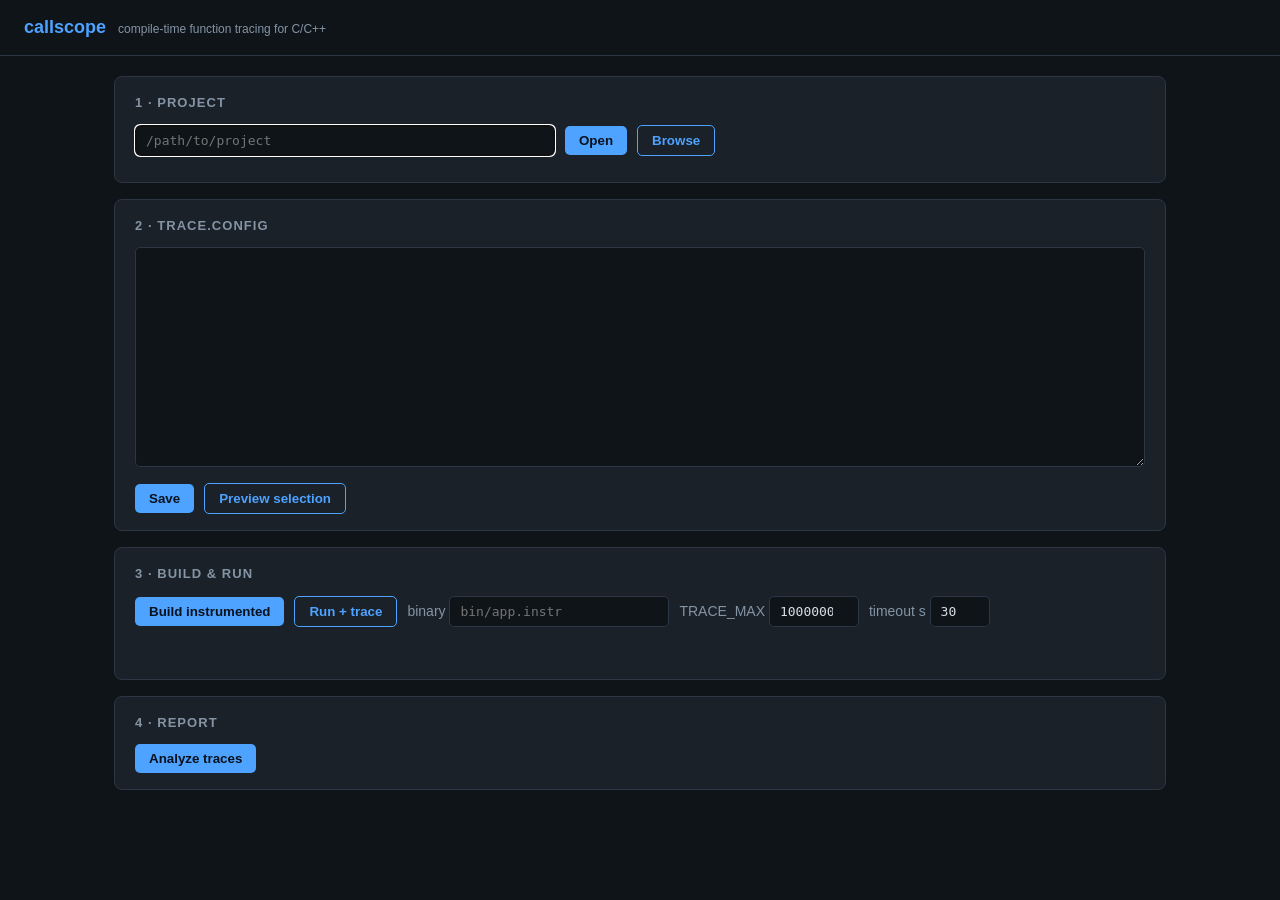
==== src/callscope/ui/static/index.html @ 3f9e9c82 "Rebrand to callscope; add STATUS.md, docs site, and CI/CD - Rename package/CLI/integrations tracekit" ====
<!DOCTYPE html>
<html lang="en">
<head>
<meta charset="utf-8">
<meta name="viewport" content="width=device-width, initial-scale=1">
<title>callscope</title>
<style>
  :root { --bg:#0f1419; --panel:#1a2129; --border:#2c3644; --fg:#d5dde6;
          --dim:#8494a5; --accent:#4da3ff; --ok:#4caf7d; --err:#e05c5c; }
  * { box-sizing: border-box; }
  body { margin:0; background:var(--bg); color:var(--fg);
         font:14px/1.5 -apple-system, "Segoe UI", Roboto, sans-serif; }
  header { padding:14px 24px; border-bottom:1px solid var(--border);
           display:flex; align-items:baseline; gap:12px; }
  header h1 { font-size:18px; margin:0; color:var(--accent); }
  header span { color:var(--dim); font-size:12px; }
  main { max-width:1100px; margin:0 auto; padding:20px 24px; }
  section { background:var(--panel); border:1px solid var(--border);
            border-radius:8px; padding:16px 20px; margin-bottom:16px; }
  h2 { font-size:13px; text-transform:uppercase; letter-spacing:.08em;
       color:var(--dim); margin:0 0 12px; }
  input[type=text], input[type=number], textarea {
       background:var(--bg); color:var(--fg); border:1px solid var(--border);
       border-radius:5px; padding:7px 10px; font:13px ui-monospace, monospace; }
  input[type=text] { width:420px; }
  textarea { width:100%; height:220px; resize:vertical; }
  button { background:var(--accent); color:#08111d; border:0; border-radius:5px;
           padding:7px 14px; font-weight:600; cursor:pointer; }
  button.ghost { background:transparent; color:var(--accent);
                 border:1px solid var(--accent); }
  button:disabled { opacity:.4; cursor:default; }
  .row { display:flex; gap:10px; align-items:center; flex-wrap:wrap; }
  .dim { color:var(--dim); }
  .ok { color:var(--ok); } .err { color:var(--err); }
  pre { background:var(--bg); border:1px solid var(--border); border-radius:5px;
        padding:10px; overflow:auto; max-height:280px;
        font:12px/1.4 ui-monospace, monospace; white-space:pre-wrap; }
  table { border-collapse:collapse; width:100%;
          font:12.5px ui-monospace, monospace; }
  th, td { text-align:right; padding:4px 10px;
           border-bottom:1px solid var(--border); }
  th { color:var(--dim); cursor:pointer; user-select:none; }
  th.sel { color:var(--accent); }
  td.l, th.l { text-align:left; }
  .browse { margin-top:10px; }
  .browse a { color:var(--accent); cursor:pointer; text-decoration:none;
              display:inline-block; padding:2px 6px; border-radius:4px; }
  .browse a:hover { background:var(--border); }
  .badge { font-size:11px; color:var(--dim); border:1px solid var(--border);
           border-radius:4px; padding:1px 6px; margin-left:6px; }
  #status { min-height:20px; margin:8px 0; }
</style>
</head>
<body>
<header><h1>callscope</h1><span>compile-time function tracing for C/C++</span></header>
<main>

<section>
  <h2>1 · Project</h2>
  <div class="row">
    <input type="text" id="path" placeholder="/path/to/project" autofocus>
    <button onclick="loadProject()">Open</button>
    <button class="ghost" onclick="browse(curPath())">Browse</button>
  </div>
  <div id="browse" class="browse"></div>
  <div id="projinfo" class="dim" style="margin-top:8px"></div>
</section>

<section>
  <h2>2 · trace.config</h2>
  <textarea id="config" spellcheck="false"></textarea>
  <div class="row" style="margin-top:10px">
    <button onclick="saveConfig()">Save</button>
    <button class="ghost" onclick="scan()">Preview selection</button>
    <span id="scanresult" class="dim"></span>
  </div>
</section>

<section>
  <h2>3 · Build &amp; run</h2>
  <div class="row">
    <button onclick="build()">Build instrumented</button>
    <button class="ghost" onclick="runTarget()">Run + trace</button>
    <label class="dim">binary <input type="text" id="binary" style="width:220px" placeholder="bin/app.instr"></label>
    <label class="dim">TRACE_MAX <input type="number" id="trace_max" value="1000000" style="width:90px"></label>
    <label class="dim">timeout s <input type="number" id="timeout" value="30" style="width:60px"></label>
  </div>
  <div id="status"></div>
  <pre id="log" style="display:none"></pre>
</section>

<section>
  <h2>4 · Report</h2>
  <div class="row">
    <button onclick="analyzeReport()">Analyze traces</button>
    <span id="summary" class="dim"></span>
  </div>
  <div id="report"></div>
</section>

</main>
<script>
let project = "";

function curPath() { return document.getElementById("path").value || "/"; }
function setStatus(msg, cls) {
  const el = document.getElementById("status");
  el.textContent = msg; el.className = cls || "dim";
}
async function api(url, opts) {
  const r = await fetch(url, opts);
  const body = await r.json().catch(() => ({}));
  if (!r.ok) throw new Error(body.detail || r.statusText);
  return body;
}
function showLog(text) {
  const el = document.getElementById("log");
  el.style.display = text ? "block" : "none";
  el.textContent = text;
}

async function browse(path) {
  try {
    const d = await api("/api/browse?path=" + encodeURIComponent(path));
    document.getElementById("path").value = d.path;
    const div = document.getElementById("browse");
    let html = `<a onclick="browse('${d.parent}')">.. (up)</a> `;
    for (const e of d.entries) {
      const badges = (e.has_makefile ? '<span class="badge">make</span>' : "")
                   + (e.has_cmake ? '<span class="badge">cmake</span>' : "");
      html += `<a onclick="browse('${d.path}/${e.name}')">${e.name}/</a>${badges} `;
    }
    div.innerHTML = html;
  } catch (e) { setStatus(e.message, "err"); }
}

async function loadProject() {
  project = curPath();
  try {
    const d = await api("/api/project?path=" + encodeURIComponent(project));
    document.getElementById("projinfo").textContent =
      `${d.sources} sources · build: ${d.build}` +
      (d.has_callscope_dir ? " · callscope runtime present" : " · run `callscope init` there first") +
      (d.binaries.length ? ` · binaries: ${d.binaries.join(", ")}` : "");
    if (d.binaries.length) document.getElementById("binary").value = d.binaries[0];
    const c = await api("/api/config?path=" + encodeURIComponent(project));
    document.getElementById("config").value = c.content;
    setStatus("project loaded", "ok");
  } catch (e) { setStatus(e.message, "err"); }
}

async function saveConfig() {
  try {
    await api("/api/config", {method:"POST",
      headers:{"Content-Type":"application/json"},
      body: JSON.stringify({path: project,
                            content: document.getElementById("config").value})});
    setStatus("trace.config saved", "ok");
  } catch (e) { setStatus(e.message, "err"); }
}

async function scan() {
  try {
    const d = await api("/api/scan?path=" + encodeURIComponent(project));
    document.getElementById("scanresult").textContent =
      `${d.total} sources: ${d.instrumented} instrumented, ${d.excluded.length} excluded` +
      (d.excluded.length ? ` (${d.excluded.slice(0,5).join(", ")}${d.excluded.length>5?", …":""})` : "");
  } catch (e) { setStatus(e.message, "err"); }
}

async function build() {
  setStatus("building…", "dim"); showLog("");
  try {
    const d = await api("/api/build", {method:"POST",
      headers:{"Content-Type":"application/json"},
      body: JSON.stringify({path: project})});
    showLog(d.log);
    setStatus(d.ok ? "build OK" + (d.binaries.length ? `: ${d.binaries.join(", ")}` : "")
                   : "build FAILED", d.ok ? "ok" : "err");
    if (d.binaries.length) document.getElementById("binary").value = d.binaries[0];
  } catch (e) { setStatus(e.message, "err"); }
}

async function runTarget() {
  const binary = document.getElementById("binary").value;
  if (!binary) { setStatus("no binary selected — build first", "err"); return; }
  setStatus("running with TRACE_ENABLE=1 …", "dim");
  try {
    const d = await api("/api/run", {method:"POST",
      headers:{"Content-Type":"application/json"},
      body: JSON.stringify({path: project, binary: binary,
        trace_max: +document.getElementById("trace_max").value,
        timeout: +document.getElementById("timeout").value})});
    showLog(d.output);
    setStatus(`run finished · ${d.trace_files} trace files`, "ok");
  } catch (e) { setStatus(e.message, "err"); }
}

let rows = [], sortKey = "self_ms";
function renderTable() {
  const cols = [["calls","calls"],["incl_ms","incl ms"],["self_ms","self ms"],
                ["max_ms","max ms"]];
  let html = "<table><tr>" + cols.map(([k,label]) =>
      `<th class="${sortKey===k?"sel":""}" onclick="sortKey='${k}';renderTable()">${label}</th>`).join("")
      + '<th class="l">function</th></tr>';
  for (const r of [...rows].sort((a,b) => b[sortKey]-a[sortKey]).slice(0, 50)) {
    html += `<tr><td>${r.calls}</td><td>${r.incl_ms.toFixed(3)}</td>` +
            `<td>${r.self_ms.toFixed(3)}</td><td>${r.max_ms.toFixed(3)}</td>` +
            `<td class="l">${r.function} <span class="dim">${r.location}</span></td></tr>`;
  }
  html += "</table>";
  document.getElementById("report").innerHTML = html;
}

async function analyzeReport() {
  const binary = document.getElementById("binary").value;
  try {
    const d = await api("/api/analyze?path=" + encodeURIComponent(project)
                        + "&binary=" + encodeURIComponent(binary));
    rows = d.rows;
    document.getElementById("summary").textContent =
      `events=${d.events} threads=${d.threads} functions=${d.functions} ` +
      `span=${d.span_ms.toFixed(1)}ms unmatched_exits=${d.unmatched_exits} ` +
      `unclosed_enters=${d.unclosed_enters}`;
    renderTable();
    setStatus(d.unmatched_exits === 0 ? "clean trace" : "trace has unmatched exits",
              d.unmatched_exits === 0 ? "ok" : "err");
  } catch (e) { setStatus(e.message, "err"); }
}
</script>
</body>
</html>
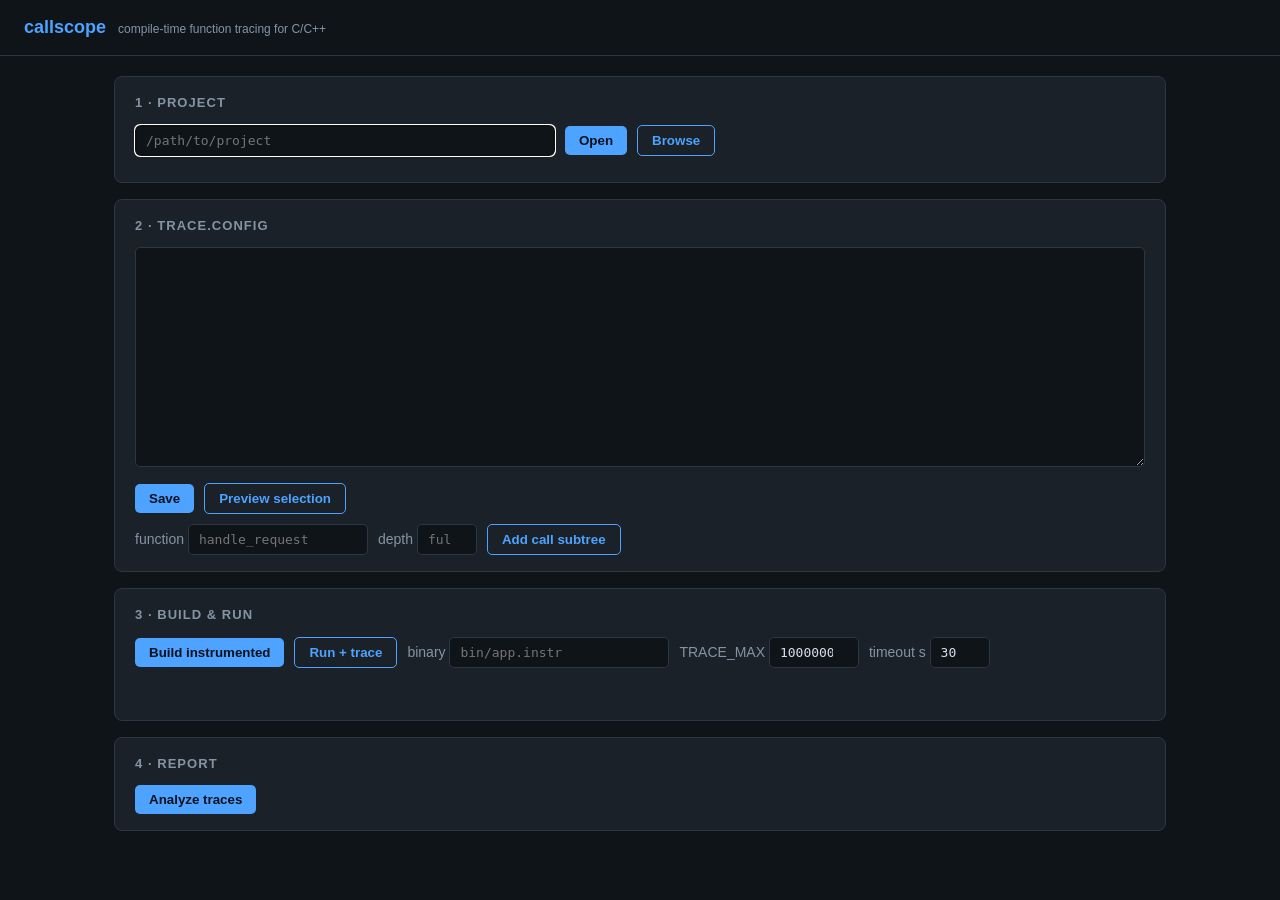
==== commit 4cce69d5: "Add function/subtree and thread-level instrumentation selection - New directive: include-func <name>" ====
--- a/src/callscope/ui/static/index.html
+++ b/src/callscope/ui/static/index.html
@@ -74,6 +74,12 @@
     <button class="ghost" onclick="scan()">Preview selection</button>
     <span id="scanresult" class="dim"></span>
   </div>
+  <div class="row" style="margin-top:10px">
+    <label class="dim">function <input type="text" id="fnname" style="width:180px" placeholder="handle_request"></label>
+    <label class="dim">depth <input type="number" id="fndepth" style="width:60px" placeholder="full"></label>
+    <button class="ghost" onclick="addSubtree()">Add call subtree</button>
+    <span id="fnresult" class="dim"></span>
+  </div>
 </section>
 
 <section>
@@ -164,8 +170,28 @@
     const d = await api("/api/scan?path=" + encodeURIComponent(project));
     document.getElementById("scanresult").textContent =
       `${d.total} sources: ${d.instrumented} instrumented, ${d.excluded.length} excluded` +
+      (d.subtree ? ` · subtree: ${d.subtree.length} functions` : "") +
       (d.excluded.length ? ` (${d.excluded.slice(0,5).join(", ")}${d.excluded.length>5?", …":""})` : "");
   } catch (e) { setStatus(e.message, "err"); }
+}
+
+async function addSubtree() {
+  const fn = document.getElementById("fnname").value.trim();
+  if (!fn) { setStatus("enter a function name", "err"); return; }
+  const depth = document.getElementById("fndepth").value;
+  try {
+    const d = await api("/api/subtree?path=" + encodeURIComponent(project)
+        + "&function=" + encodeURIComponent(fn)
+        + (depth ? "&depth=" + encodeURIComponent(depth) : ""));
+    const ta = document.getElementById("config");
+    ta.value = ta.value.replace(/\s*$/, "") + "\n\n# " + fn + " call subtree ("
+             + d.functions.length + " functions, " + d.files.length + " files)\n"
+             + d.config_line + "\n";
+    document.getElementById("fnresult").textContent =
+      `${d.functions.length} functions across ${d.files.length} files — line added, review & save`;
+  } catch (e) {
+    document.getElementById("fnresult").textContent = e.message;
+  }
 }
 
 async function build() {
